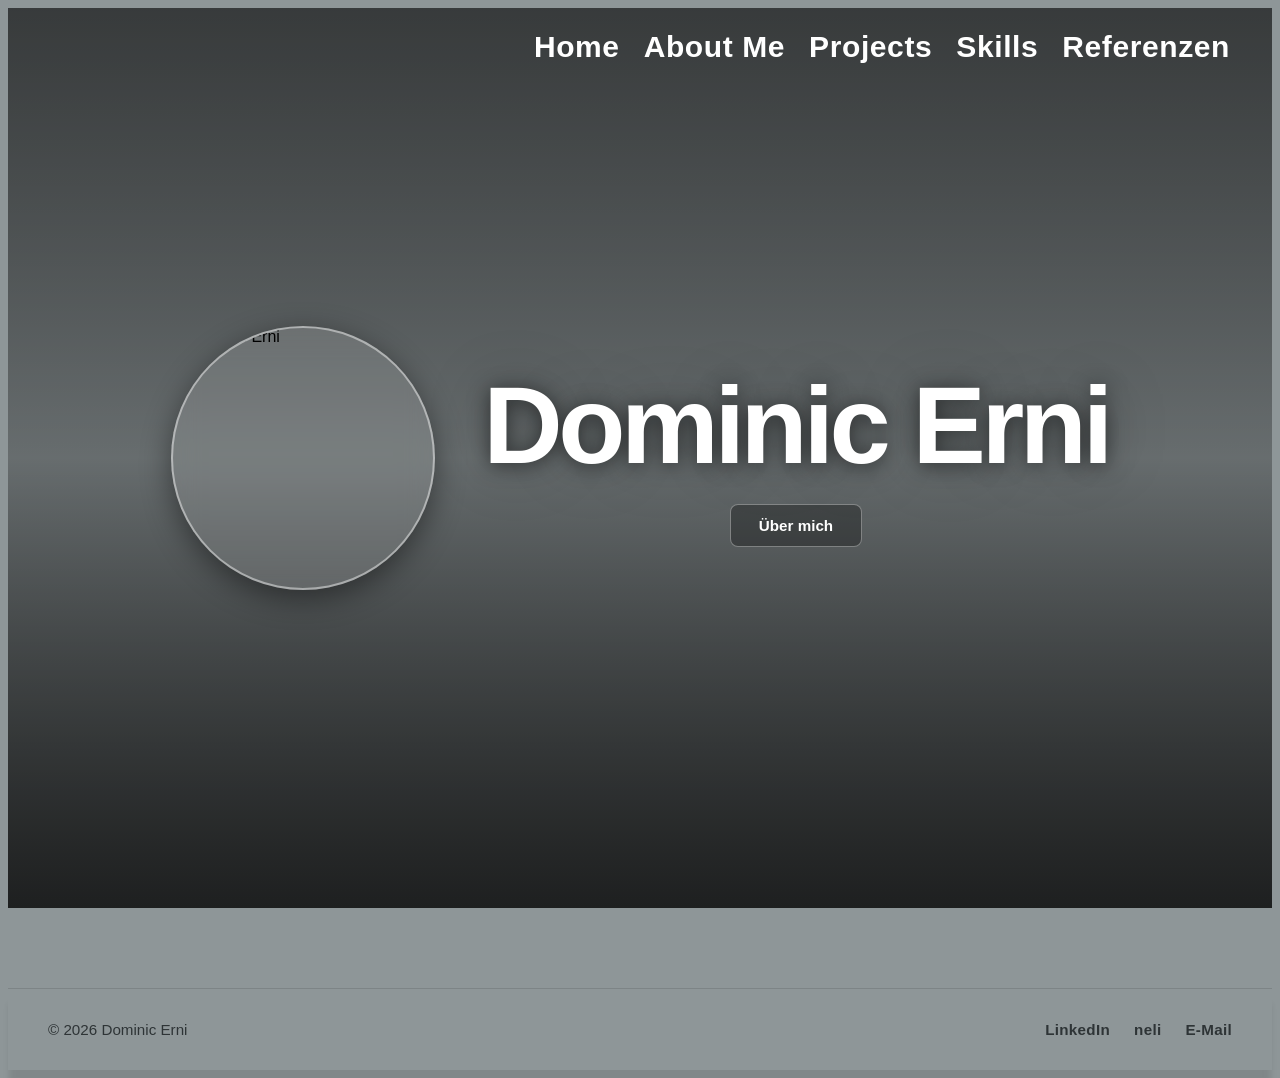
==== index.html @ 56f5185d "Add files via upload" ====
<!DOCTYPE html>
<html lang="de">

<head>
    <meta charset="UTF-8">
    <meta name="viewport" content="width=device-width, initial-scale=1.0">

    <title>Dominic-Erni</title>

    <link rel="stylesheet" href="style.css">
</head>

<body>
    <nav>
        <a href="index.html">Home</a>
        <a href="about.html">About Me</a>
        <a href="projects.html">Projects</a>
        <a href="skills.html">Skills</a>
        <a href="contacts.html">Referenzen</a>
    </nav>

    <section class="hero">
        <img src="bilder/see.canada.png" class="hero img" alt="">
        <div class="hero-content">
            <img src="bilder/GWP-4kopie-removebg-preview.png" alt="Dominic Erni">
            <h1>Dominic Erni</h1>
            <a href="about.html" class="about-button">Über mich</a>
        </div>
    </section>

    <footer class="footer">
        <p class="footer-name">© 2026 Dominic Erni</p>

        <nav class="footer-links">
            <a href="https://www.linkedin.com/in/dominic-erni-07620142a/" target="_blank" rel="noopener">LinkedIn</a>
            <a href="https://neli.swisscom.com/profile/%5Bme%5D/detail?activeTab=info" target="_blank"
                rel="noopener">neli</a>
            <a href="mailto:Dominic.Erni@swisscom.com">E-Mail</a>
        </nav>
    </footer>
</body>

</html>
---- style.css ----
html {
    scroll-behavior: smooth;
    background-color: #8e9698;
    font-family: Arial, sans-serif;
}

img {
    max-width: 100%;
}


nav {
    position: absolute;
    top: 30px;
    right: 50px;
    z-index: 100;

    display: flex;
    align-items: center;
    gap: 24px;
}

nav a {
    position: relative;
    color: white;
    font-family: Arial, sans-serif;
    font-size: 30px;
    font-weight: 600;
    letter-spacing: 0.02em;
    text-decoration: none;
    transition: color 0.2s ease;
}

nav a::after {
    content: "";
    position: absolute;
    left: 0;
    bottom: -5px;
    width: 0;
    height: 2px;
    background-color: #1a49e4;
    border-radius: 999px;
    transition: width 0.25s ease;
}

nav a:hover {
    color: #1a49e4;
}

nav a:hover::after {
    width: 100%;
}

nav a:focus-visible {
    outline: 2px solid #1a49e4;
    outline-offset: 5px;
    border-radius: 2px;
}



h1 {
    text-align: center;
    color: transparent;

}


.hero {
    position: relative;
    height: 100vh;
    height: 100svh;
    width: 100%;
    overflow: hidden;
    display: flex;
    align-items: center;
    justify-content: center;
}

.hero::after {
    content: "";
    position: absolute;
    inset: 0;
    background: linear-gradient(to bottom,
            rgba(0, 0, 0, 0.38) 0%,
            rgba(0, 0, 0, 0.15) 50%,
            rgba(0, 0, 0, 0.55) 100%);
    z-index: 0;
}

.hero-content {
    position: relative;
    z-index: 2;
    display: grid;
    grid-template-columns: auto auto;
    grid-template-rows: auto auto;
    column-gap: 48px;
    align-items: center;
    padding: 0 24px;
}

.hero img {
    position: absolute;
    top: 0;
    left: 0;
    width: 100%;
    height: 100%;
    object-fit: cover;
    z-index: -100;
    transform: scale(1.04);
    transition: transform 10s ease;
}

.hero:hover img {
    transform: scale(1.0);
}

.hero .hero-content img {
    position: static;
    grid-column: 1;
    grid-row: 1 / 3;
    width: 260px;
    height: 260px;
    object-fit: cover;
    object-position: center bottom;
    border-radius: 50%;
    background-color: rgba(255, 255, 255, 0.12);
    backdrop-filter: blur(14px);
    -webkit-backdrop-filter: blur(14px);
    border: 2px solid rgba(255, 255, 255, 0.45);
    box-shadow: 0 8px 30px rgba(0, 0, 0, 0.45);
    transform: none;
    transition: none;
    z-index: auto;
}

.hero:hover .hero-content img {
    transform: none;
}

.hero-content h1 {
    grid-column: 2;
    grid-row: 1;
    align-self: end;
    color: #ffffff;
    font-family: Arial, sans-serif;
    font-size: 110px;
    font-weight: 800;
    margin: 0;
    letter-spacing: -0.04em;
    line-height: 1;
    text-shadow:
        0 2px 20px rgba(0, 0, 0, 0.55),
        0 0 60px rgba(0, 0, 0, 0.25);
}

.about-button {
    grid-column: 2;
    grid-row: 2;
    justify-self: center;
    align-self: start;
    display: inline-block;
    padding: 12px 28px;
    margin-top: 24px;
    background-color: rgba(0, 0, 0, 0.3);
    border: 1px solid rgba(255, 255, 255, 0.35);
    border-radius: 8px;
    color: #ffffff;
    text-decoration: none;
    font-size: 0.95rem;
    font-weight: 600;
    transition: background-color 0.25s ease;
}

.about-button:hover {
    background-color: #1a49e4;
}

@media (max-width: 1024px) and (min-width: 769px) {
    nav {
        right: 30px;
        gap: 20px;
    }

    nav a {
        font-size: 20px;
    }

    .hero-content {
        column-gap: 36px;
    }

    .hero .hero-content img {
        width: 200px;
        height: 200px;
    }

    .hero-content h1 {
        font-size: 80px;
    }
}

@media (max-width: 768px) {
    nav {
        top: 20px;
        left: 20px;
        right: 20px;
        justify-content: center;
        flex-wrap: wrap;
        gap: 14px 20px;
    }

    nav a {
        font-size: 16px;
    }

    .hero-content {
        grid-template-columns: 1fr;
        grid-template-rows: auto auto auto;
        row-gap: 20px;
        text-align: center;
    }

    .hero .hero-content img {
        grid-column: 1;
        grid-row: 1;
        justify-self: center;
        width: 160px;
        height: 160px;
    }

    .hero-content h1 {
        grid-column: 1;
        grid-row: 2;
        font-size: 62px;
    }

    .about-button {
        grid-column: 1;
        grid-row: 3;
        justify-self: center;
        margin-top: 4px;
    }
}

@media (max-width: 400px) {
    nav {
        left: 12px;
        right: 12px;
        gap: 10px 16px;
    }

    nav a {
        font-size: 13px;
    }

    .hero .hero-content img {
        width: 120px;
        height: 120px;
    }

    .hero-content h1 {
        font-size: 42px;
    }
}


.über-mich {
    display: flex;
    justify-content: center;
    align-items: center;
    min-height: 100vh;
    box-sizing: border-box;
    padding: 100px 20px 20px;
}

.profilbild {
    width: 1000px;
    max-width: 45%;
    height: auto;
    border-radius: 8px;
    transition: transform 0.4s ease;
}

.profilbild:hover {
    transform: scale(1.02);
}

.content {
    display: flex;
    align-items: center;
    gap: 30px;
    width: min(900px, 100%);
}

.text {
    flex: 1;
    min-height: 300px;
    padding: 40px;
    border: 1px solid #ccc;
    border-radius: 8px;
    background: #f9f9f9;
    font-size: large;
    width: 1000px;
    max-width: 100%;
    min-width: 0;
    box-sizing: border-box;
}

.text h2 {
    margin-top: 0;
    font-weight: 700;
} 
.back-to-top { 
    position: fixed;
    right: 24px;
    bottom: 24px;
    z-index: 1000;

    width: 50px;
    height: 50px;
    display: none;
    align-items: center;
    justify-content: center;

    background-color: transparent;
    border: 1px solid #e0e0e0;
    border-radius: 50%;

    color: #444444;
    text-decoration: none;
    font-size: 26px;
    line-height: 1;

    transition: background-color 0.25s ease,
        border-color 0.25s ease,
        color 0.25s ease,
        transform 0.25s ease;
}

.back-to-top.visible {
    display: flex; 
    align-items: center;
    justify-content: center;
}

.back-to-top:not(.visible) {
  opacity: 0;
  visibility: hidden;
  pointer-events: none;
}


@media (max-width: 760px) {
    .content {
        flex-direction: column;
    }

    .profilbild {
        width: 400px;
        max-width: 100%;
    }

    .text {
        box-sizing: border-box;
        width: 100%;
    }
}

.btn {
    display: inline-block;
    margin-top: 20px;
    padding: 12px 24px;
    background: #898ca5;
    color: #fff;
    text-decoration: none;
    border-radius: 8px;
    font-weight: 700;
    transition: background 0.2s;
}

.btn:hover {
    background-color: #1a49e4;
    border-color: #1a49e4;
    color: #ffffff;
}

.hobby {
    display: flex;
    align-items: stretch;
    min-height: 50vh;
    gap: 30px;
    max-width: 1000px;
    margin: 0 auto 45px;
    padding: 0 40px;
    box-sizing: border-box;
}

.hobbiesTitle {
    text-align: center;
    font-size: clamp(2.5rem, 9vw, 100px);
}

.hobbybild {
    width: 45%;
    object-fit: cover;
    border-radius: 12px;
    flex-shrink: 0;
    transition: transform 0.4s ease;
}

.hobbybild:hover {
    transform: scale(1.02);
}

.hobby-text {
    flex: 1;
    display: flex;
    flex-direction: column;
    justify-content: center;
    padding: 35px;
    box-sizing: border-box;
    border: 1px solid #ccc;
    border-radius: 12px;
    background: #f9f9f9;
    font-size: 1.05rem;
    line-height: 1.6;
}

.hobby-text h3 {
    margin-top: 0;
    font-size: 1.5rem;
}

.hobby:nth-of-type(even) {
    flex-direction: row-reverse;
}

@media (max-width: 760px) {

    .hobby,
    .hobby:nth-of-type(even) {
        flex-direction: column;
        min-height: auto;
        gap: 20px;
        margin-bottom: 35px;
        padding: 0 20px;
    }

    .hobbybild,
    .hobby-text {
        width: 100%;
    }

    .hobbybild {
        height: 35vh;
    }

    .hobby-text {
        padding: 25px 20px;
    }
}

.project-title h1 {
    text-align: center;
    font-family: sans-serif;
    font-size: clamp(2.2rem, 8vw, 90px);
    margin-top: clamp(60px, 12vw, 150px);
    color: #000;
}

.nex:hover {
    transform: translateY(-4px);
    box-shadow: 0 12px 28px rgba(0, 0, 0, 0.12);
}

.projects-grid {
    display: grid;
    grid-template-columns: repeat(3, 1fr);
    gap: 32px;
    padding: 60px 40px;
    max-width: 1300px;
    margin: 0 auto;
}

.nex {
    padding: 32px 0 40px;
    background-color: #ffffff;
    border-radius: 20px;
    display: flex;
    flex-direction: column;
    align-items: center;
    gap: 20px;
    border: 1px solid #eeeeee;
    transition: transform 0.25s ease, box-shadow 0.25s ease;
}

.nex:hover {
    transform: translateY(-4px);
    box-shadow: 0 12px 28px rgba(0, 0, 0, 0.12);
}

.nex img {
    width: 100px;
    height: 100px;
    object-fit: cover;
    border-radius: 16px;
}

.nex h3 {
    margin: 0;
    font-size: 1.6rem;
    font-weight: 700;
    color: #111111;
    text-align: center;
}

.nex p {
    margin: 0;
    font-size: 1.05rem;
    color: #666666;
    text-align: center;
    line-height: 1.6;
}

.tags {
    display: flex;
    flex-wrap: wrap;
    justify-content: center;
    gap: 10px;
    margin-top: 10px;
}

.tags span {
    background-color: #f5f5f5;
    color: #444444;
    font-size: 0.9rem;
    font-weight: 500;
    padding: 8px 18px;
    border-radius: 999px;
    border: 1px solid #e0e0e0;

}


@media (max-width: 768px) {
    .projects-grid {
        grid-template-columns: 1fr;
        padding: 40px 20px;
    }
}

@media (max-width: 1024px) and (min-width: 769px) {
    .projects-grid {
        grid-template-columns: repeat(2, 1fr);
        padding: 40px 30px;
    }
}

.nex-btn {
    margin-top: auto;
    padding: 10px 28px;

    background-color: #f5f5f5;
    border: 1px solid #e0e0e0;
    border-radius: 10px;

    color: #444444;
    text-decoration: none;
    font-size: 20px;
    font-weight: 500;
    line-height: 1;

    transition: background-color 0.25s ease,
        border-color 0.25s ease,
        color 0.25s ease,
        transform 0.25s ease;
}

.nex-btn:hover {
    background-color: #1a49e4;
    border-color: #1a49e4;
    color: #ffffff;
}

.projekt-detail {
    display: flex;
    align-items: center;
    gap: 55px;

    max-width: 1050px;
    margin: 0 auto 70px;
    padding: 0 40px;
    scroll-margin-top: 100px;
}

.projekt-detail img {
    width: 45%;
    aspect-ratio: 4 / 4;

    object-fit: contain;
    background-color: white;

    border: 12px solid white;
    border-radius: 24px;
    box-shadow: 0 10px 26px rgba(0, 0, 0, 0.15);

    box-sizing: border-box;
}


.detail-text {
    flex: 1;
    min-width: 0;
    padding-left: 32px;
    border-left: 3px solid #1a49e4;
}

.detail-text h2 {
    margin: 0 0 22px;
    font-size: 2rem;
    font-weight: 700;
    color: #111111;
}

.detail-text p {
    margin: 0;
    min-height: 1.6em;
    overflow-wrap: anywhere;
    font-size: 1.05rem;
    line-height: 1.7;
    color: #2e3436;
}

.detail-btn {
    display: inline-block;
    white-space: nowrap;
    margin-top: 32px;
    padding: 10px 28px;

    background-color: #f5f5f5;
    border: 1px solid #e0e0e0;
    border-radius: 10px;

    color: #444444;
    text-decoration: none;
    font-size: 20px;
    font-weight: 500;
    line-height: 1;

    transition: background-color 0.25s ease,
        border-color 0.25s ease,
        color 0.25s ease,
        transform 0.25s ease;
}

.detail-btn:hover {
    background-color: #1a49e4;
    border-color: #1a49e4;
    color: #ffffff;
    transform: translateY(-3px);
}

@media (max-width: 800px) {
    .projekt-detail {
        flex-direction: column;
        gap: 24px;
        margin-bottom: 45px;
        padding: 0 20px;
    }

    .projekt-detail img {
        width: 100%;
        aspect-ratio: auto;
        height: 45vh;
    }

    .detail-text {
        padding-left: 20px;
    }
}


.intro {
    max-width: 620px;
    margin: 0 auto;
    padding: 0 20px;
    text-align: center;
    font-size: 1.1rem;
    line-height: 1.7;
    color: #2e3436;
}

.skills-grid {
    display: grid;
    grid-template-columns: repeat(auto-fit, minmax(300px, 1fr));
    gap: 28px;
    max-width: 1300px;
    margin: 0 auto;
    padding: 60px 40px;
}

.card {
    display: flex;
    flex-direction: column;
    gap: 22px;
    padding: 30px 28px;
    background-color: #ffffff;
    border: 1px solid #eeeeee;
    border-radius: 20px;
    transition: transform 0.25s ease, box-shadow 0.25s ease;
    margin-bottom: 15vw;
}

.card:hover {
    transform: translateY(-4px);
    box-shadow: 0 12px 28px rgba(0, 0, 0, 0.12);
}

.card-head {
    padding-bottom: 18px;
    border-bottom: 1px solid #f0f0f0;
}

.card-head h3 {
    margin: 0;
    font-size: 1.35rem;
    color: #111111;
}

.list {
    display: flex;
    flex-direction: column;
    gap: 14px;
    margin: 0;
    padding: 0;
    list-style: none;
}

.list li {
    display: flex;
    justify-content: space-between;
    align-items: center;
    gap: 12px;
    color: #333333;
    font-size: 1.02rem;
}

.detail {
    flex-shrink: 0;
    padding: 5px 14px;
    border: 1px solid #e0e0e0;
    border-radius: 14px;
    background-color: #f0f0f0;
    color: #555555;
    font-size: 0.82rem;
    font-weight: 600;
}

.card--goal {
    background-color: #1a49e4;
    border-color: #1a49e4;
}

.card--goal .card-head {
    border-bottom-color: rgba(255, 255, 255, 0.25);
}

.card--goal .card-head h3 {
    color: #ffffff;
}

.goal-tag {
    align-self: flex-start;
    padding: 8px 18px;
    border: 1px solid rgba(255, 255, 255, 0.3);
    border-radius: 999px;
    background-color: rgba(255, 255, 255, 0.15);
    color: #ffffff;
}

@media (max-width: 768px) {
    .skills-grid {
        gap: 20px;
        padding: 40px 20px;
    }
}



.footer {
    margin-top: 80px;
    padding: 32px 40px;
    border-top: 1px solid rgba(0, 0, 0, 0.12);
    box-shadow: 0 15px 6px -1px rgba(0, 0, 0, 0.1);
    display: flex;
    justify-content: space-between;
    align-items: center;
    flex-wrap: wrap;
    gap: 16px;
}

.footer-name {
    margin: 0;
    font-size: 0.95rem;
    color: #2e3436;
}

.footer-links {
    position: static;
    top: auto;
    right: auto;
    display: flex;
    gap: 24px;
}

.footer-links a {
    color: #2e3436;
    text-decoration: none;
    font-size: 0.95rem;
    transition: color 0.2s ease;
}

.footer-links a:hover {
    color: #1a49e4;
}

@media (max-width: 600px) {
    .footer {
        flex-direction: column;
        justify-content: center;
        text-align: center;
        padding: 28px 20px;
    }
}

.dot {
    color: #1a49e4;
}

.ref-grid {
    display: grid;
    grid-template-columns: repeat(2, 1fr);
    gap: 40px;
    max-width: 1100px;
    margin: 0 auto;
    padding: 40px 40px 80px;
}

.ref-card {
    background-color: #ffffff;
    border: 1px solid #eeeeee;
    border-radius: 24px;
    padding: 48px 36px;

    display: flex;
    flex-direction: column;
    align-items: center;
    text-align: center;

    transition: transform 0.25s ease, box-shadow 0.25s ease;

    margin-bottom: 13vw;
}

.ref-card:hover {
    transform: translateY(-4px);
    box-shadow: 0 14px 32px rgba(0, 0, 0, 0.12);
}

.ref-foto {
    width: 160px;
    height: 160px;
    margin-bottom: 28px;

    object-fit: cover;
    border-radius: 50%;
    background-color: #f5f5f5;
}

.ref-name {
    margin: 0;
    min-height: 1.4em;
    font-size: 1.4rem;
    font-weight: 700;
    color: #111111;
}

.ref-role {
    margin: 8px 0 0;
    min-height: 1.3em;
    font-size: 1rem;
    color: #888888;
}

.ref-platform {
    margin: 26px 0 10px;
    font-size: 0.75rem;
    font-weight: 500;
    letter-spacing: 0.12em;
    color: #999999;
}

.ref-btn {
    padding: 12px 28px;

    background-color: #f5f5f5;
    border: 1px solid #e0e0e0;
    border-radius: 10px;

    color: #444444;
    text-decoration: none;
    font-size: 0.95rem;
    font-weight: 600;

    transition: background-color 0.25s ease,
        border-color 0.25s ease,
        color 0.25s ease;
}

.ref-btn:hover {
    background-color: #1a49e4;
    border-color: #1a49e4;
    color: #ffffff;
}

@media (max-width: 800px) {
    .ref-grid {
        grid-template-columns: 1fr;
        gap: 24px;
        padding: 30px 20px 60px;
    }

    .ref-card {
        padding: 36px 24px;
    }
}
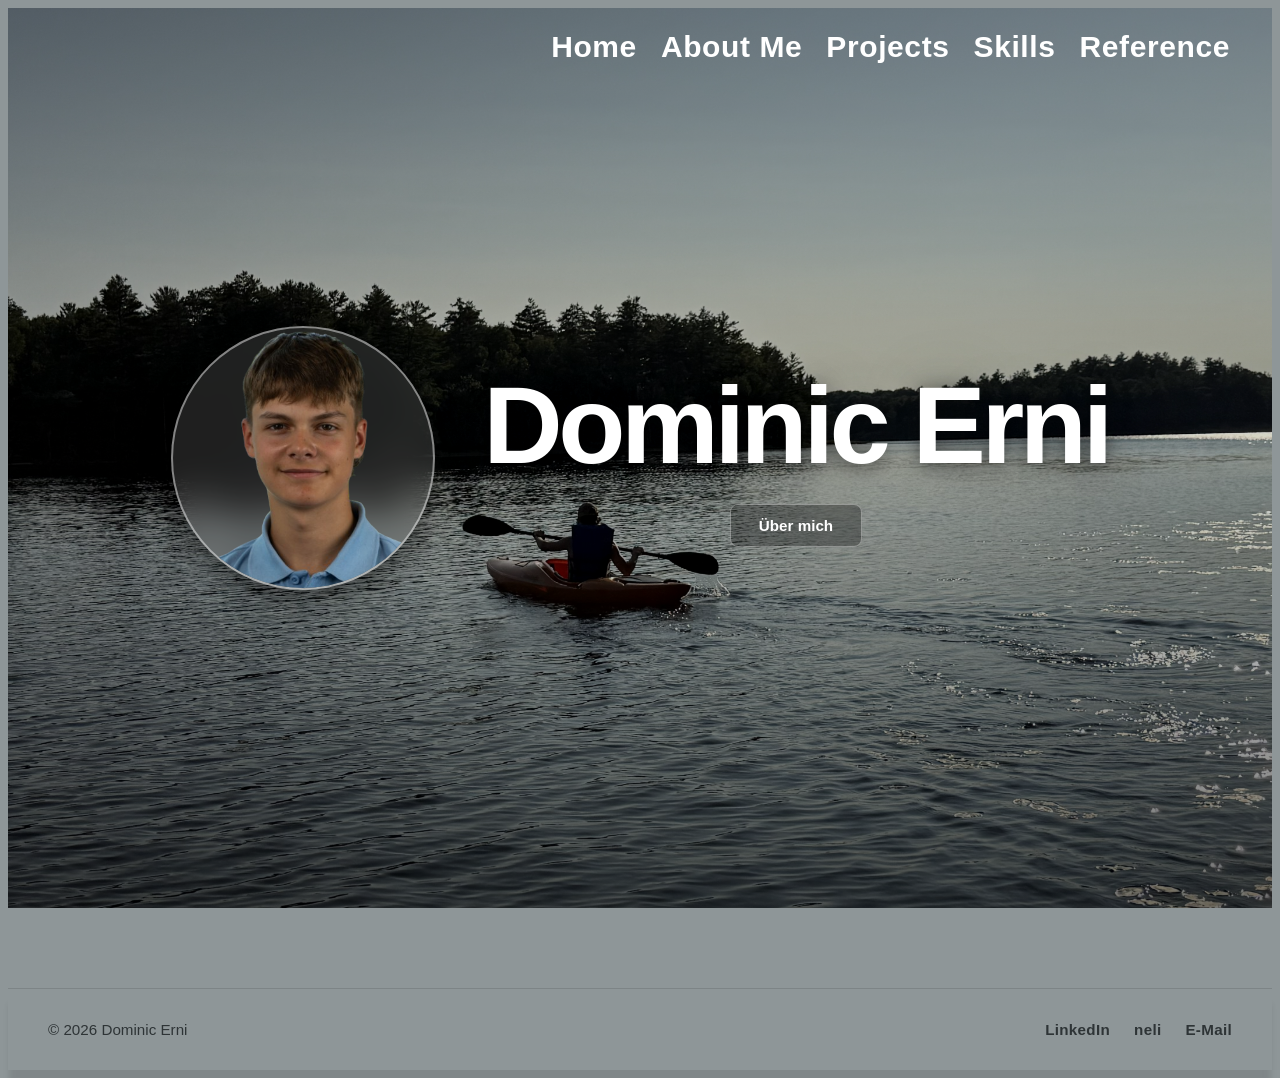
==== commit 7277de00: "Change footer link text to 'Reference' Updated the footer link text from 'Referenzen' to 'Reference'" ====
--- a/index.html
+++ b/index.html
@@ -16,7 +16,7 @@
         <a href="about.html">About Me</a>
         <a href="projects.html">Projects</a>
         <a href="skills.html">Skills</a>
-        <a href="contacts.html">Referenzen</a>
+        <a href="contacts.html">Reference</a>
     </nav>
 
     <section class="hero">
